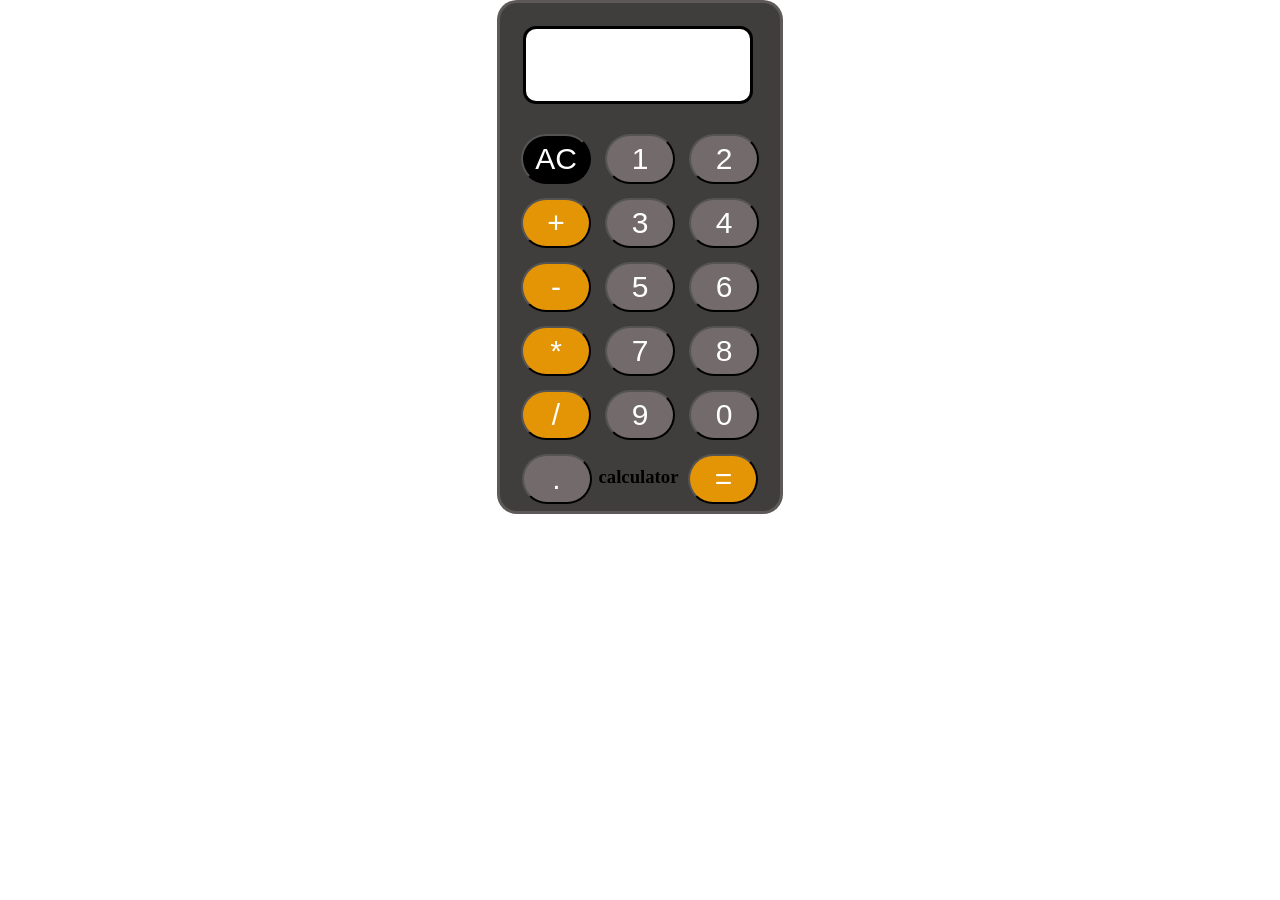
==== index.html @ 71d54a1d "first commit" ====
<!DOCTYPE html>
<html lang="en">
<head>
    <title>CALCULATOR</title>
    <style>
        #cal-body{
    border:solid rgba(126, 120, 120, 0.477);
    border-radius: 20px;
    width:280px;
    background-color: rgb(64, 61, 61);
    
}
#cal-disp{
    border: solid black;
    width: 220px;
    margin: 23px;
    height: 70px;
    font-size: 25px;
    border-radius: 13px;
    font:bold;
}
.cal-but{
    display:flex;
    justify-content: center;
    flex-wrap: wrap;
}
.but{
    border-radius: 30px;
    width: 70px;
    height: 50px;
    margin: 7px;
    font-size: 30px;
    background-color: rgba(141, 131, 131, 0.666);
    font:bold;
    color: white;
}
body{
    margin:0;
    display: flex;
    justify-content: center;
    align-items: center;
}
    </style>
</head>
<body>
    <div id="cal-body">
        <input type="text" id="cal-disp">
        <div class="cal-but">
            <button class="but" style="background-color: black;" onclick="
                val='';
                document.querySelector('#cal-disp').value = val;
            ">AC</button>
            <button class="but" onclick="
                val += '1';
                document.querySelector('#cal-disp').value = val;
            ">1</button>
            <button class="but" onclick="
                val+='2';
                document.querySelector('#cal-disp').value = val;
            ">2</button>
            <button class="but" style="background-color:rgb(227, 149, 5);" onclick="
                val+='+';
                document.querySelector('#cal-disp').value = val;
            ">+</button>
            <button class="but" onclick="
                val+='3';
                document.querySelector('#cal-disp').value = val;
            ">3</button>
            <button class="but" onclick="
                val+='4';
                document.querySelector('#cal-disp').value = val;
            ">4</button>
            <button class="but"style="background-color:rgb(227, 149, 5);" onclick="
                val+='-';
                document.querySelector('#cal-disp').value = val;
            ">-</button>
            <button class="but" onclick="
                val+='5';
                document.querySelector('#cal-disp').value = val;
            ">5</button>
            <button class="but" onclick="
                val+='6';
                document.querySelector('#cal-disp').value = val;
            ">6</button>
            <button class="but"style="background-color:rgb(227, 149, 5);" onclick="
                val+='*';
                document.querySelector('#cal-disp').value = val;
            ">*</button>
            <button class="but" onclick="
                val+='7';
                document.querySelector('#cal-disp').value = val;
            ">7</button>
            <button class="but" onclick="
                val+='8';
                document.querySelector('#cal-disp').value = val;
            ">8</button>
            <button class="but"style="background-color:rgb(227, 149, 5);" onclick="
                val+='/';
                document.querySelector('#cal-disp').value = val;
            ">/</button>
            <button class="but" onclick="
                val+='9';
                document.querySelector('#cal-disp').value = val;
            ">9</button>
            <button class="but" onclick="
                val+='0';
                document.querySelector('#cal-disp').value = val;
            ">0</button>
            <button class="but" onclick="
                val+='.';
                document.querySelector('#cal-disp').value = val;
            ">.</button>
            <h3>calculator</h6>
            <button class="but" style="background-color:rgb(227, 149, 5) ;margin-left: 10px;"onclick="
                val = eval(val);
                document.querySelector('#cal-disp').value = val;
            ">=</button>
           
        </div>
    </div>
    <script>
        let val='';
document.querySelector('#cal-disp').value = val;
    </script>
</body>
</html>
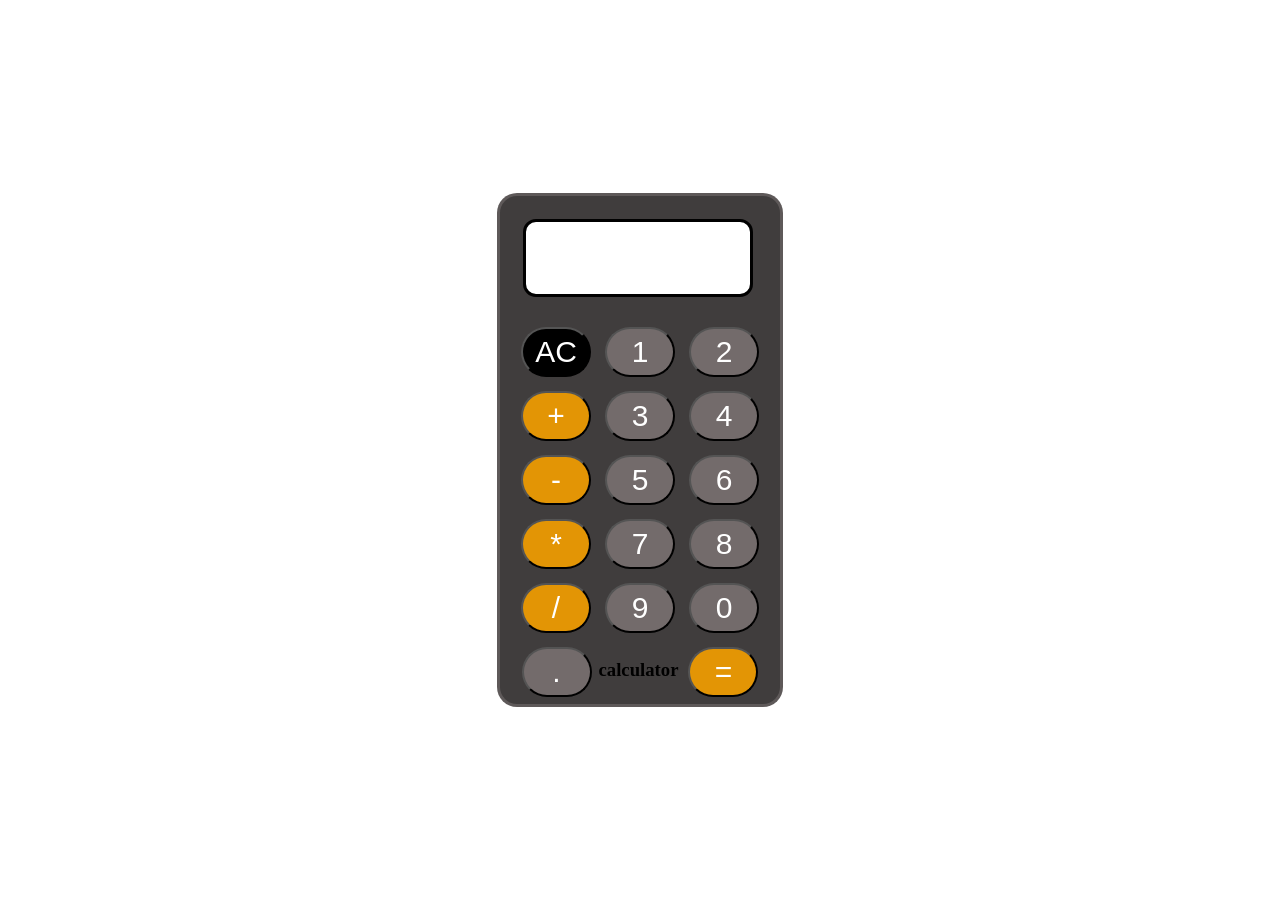
==== commit 2b5208e1: "Update index.html" ====
--- a/index.html
+++ b/index.html
@@ -39,6 +39,7 @@
     display: flex;
     justify-content: center;
     align-items: center;
+    height:100vh;
 }
     </style>
 </head>
@@ -123,4 +124,4 @@
 document.querySelector('#cal-disp').value = val;
     </script>
 </body>
-</html>+</html>
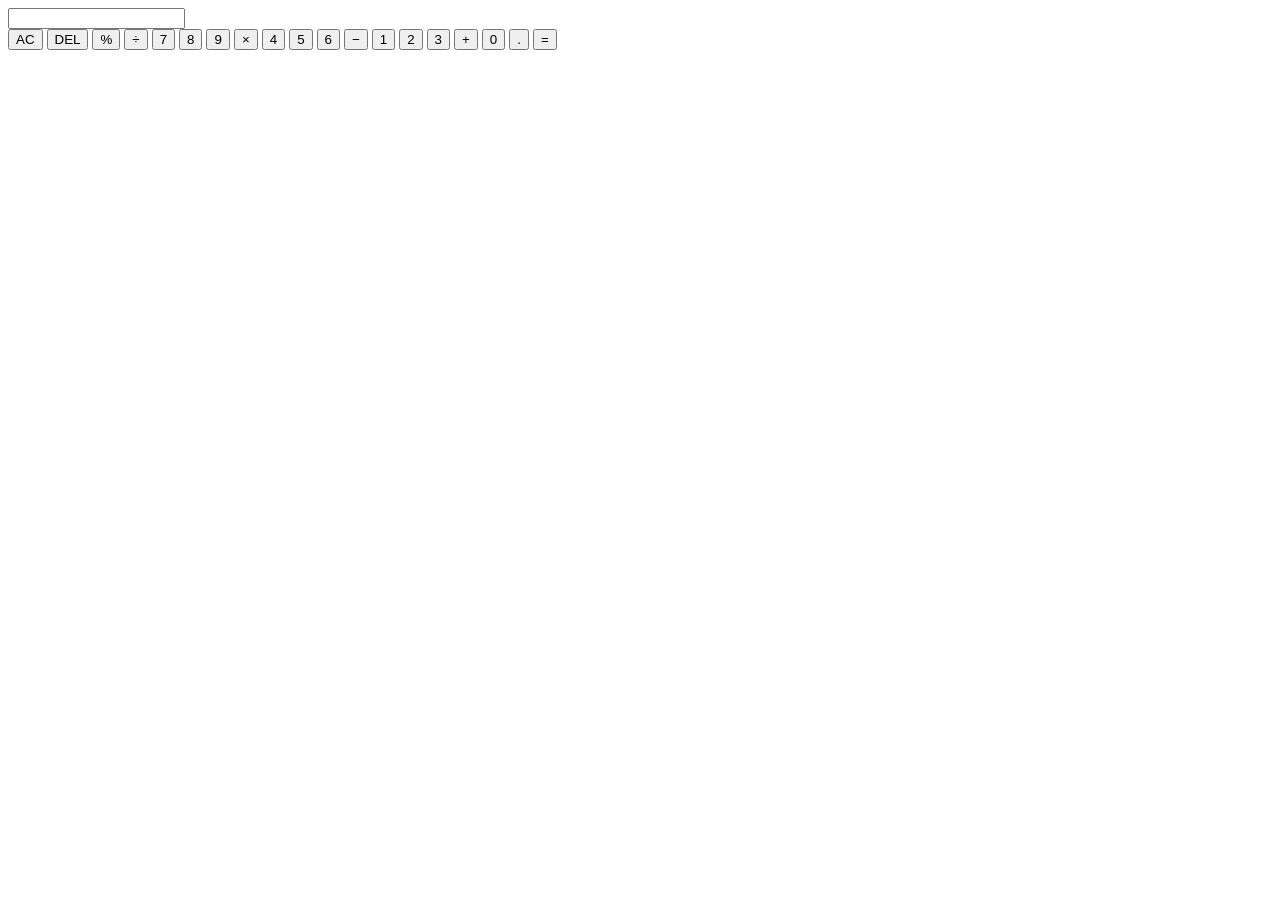
==== commit c085152f: "Update index.html" ====
--- a/index.html
+++ b/index.html
@@ -1,127 +1,56 @@
 <!DOCTYPE html>
 <html lang="en">
 <head>
-    <title>CALCULATOR</title>
-    <style>
-        #cal-body{
-    border:solid rgba(126, 120, 120, 0.477);
-    border-radius: 20px;
-    width:280px;
-    background-color: rgb(64, 61, 61);
-    
-}
-#cal-disp{
-    border: solid black;
-    width: 220px;
-    margin: 23px;
-    height: 70px;
-    font-size: 25px;
-    border-radius: 13px;
-    font:bold;
-}
-.cal-but{
-    display:flex;
-    justify-content: center;
-    flex-wrap: wrap;
-}
-.but{
-    border-radius: 30px;
-    width: 70px;
-    height: 50px;
-    margin: 7px;
-    font-size: 30px;
-    background-color: rgba(141, 131, 131, 0.666);
-    font:bold;
-    color: white;
-}
-body{
-    margin:0;
-    display: flex;
-    justify-content: center;
-    align-items: center;
-    height:100vh;
-}
-    </style>
+    <meta charset="UTF-8" />
+    <meta name="viewport" content="width=device-width, initial-scale=1.0"/>
+    <title>Animated Calculator</title>
+
+    <link rel="stylesheet" href="style.css">
 </head>
 <body>
-    <div id="cal-body">
-        <input type="text" id="cal-disp">
-        <div class="cal-but">
-            <button class="but" style="background-color: black;" onclick="
-                val='';
-                document.querySelector('#cal-disp').value = val;
-            ">AC</button>
-            <button class="but" onclick="
-                val += '1';
-                document.querySelector('#cal-disp').value = val;
-            ">1</button>
-            <button class="but" onclick="
-                val+='2';
-                document.querySelector('#cal-disp').value = val;
-            ">2</button>
-            <button class="but" style="background-color:rgb(227, 149, 5);" onclick="
-                val+='+';
-                document.querySelector('#cal-disp').value = val;
-            ">+</button>
-            <button class="but" onclick="
-                val+='3';
-                document.querySelector('#cal-disp').value = val;
-            ">3</button>
-            <button class="but" onclick="
-                val+='4';
-                document.querySelector('#cal-disp').value = val;
-            ">4</button>
-            <button class="but"style="background-color:rgb(227, 149, 5);" onclick="
-                val+='-';
-                document.querySelector('#cal-disp').value = val;
-            ">-</button>
-            <button class="but" onclick="
-                val+='5';
-                document.querySelector('#cal-disp').value = val;
-            ">5</button>
-            <button class="but" onclick="
-                val+='6';
-                document.querySelector('#cal-disp').value = val;
-            ">6</button>
-            <button class="but"style="background-color:rgb(227, 149, 5);" onclick="
-                val+='*';
-                document.querySelector('#cal-disp').value = val;
-            ">*</button>
-            <button class="but" onclick="
-                val+='7';
-                document.querySelector('#cal-disp').value = val;
-            ">7</button>
-            <button class="but" onclick="
-                val+='8';
-                document.querySelector('#cal-disp').value = val;
-            ">8</button>
-            <button class="but"style="background-color:rgb(227, 149, 5);" onclick="
-                val+='/';
-                document.querySelector('#cal-disp').value = val;
-            ">/</button>
-            <button class="but" onclick="
-                val+='9';
-                document.querySelector('#cal-disp').value = val;
-            ">9</button>
-            <button class="but" onclick="
-                val+='0';
-                document.querySelector('#cal-disp').value = val;
-            ">0</button>
-            <button class="but" onclick="
-                val+='.';
-                document.querySelector('#cal-disp').value = val;
-            ">.</button>
-            <h3>calculator</h6>
-            <button class="but" style="background-color:rgb(227, 149, 5) ;margin-left: 10px;"onclick="
-                val = eval(val);
-                document.querySelector('#cal-disp').value = val;
-            ">=</button>
-           
+
+    <div class="bg-animation"></div>
+
+    <div class="calculator">
+
+        <div class="top-bar">
+            <span></span>
+            <span></span>
+            <span></span>
         </div>
+
+        <input type="text" id="display" readonly>
+
+        <div class="buttons">
+
+            <button class="btn special" onclick="clearDisplay()">AC</button>
+            <button class="btn special" onclick="deleteLast()">DEL</button>
+            <button class="btn operator" onclick="appendValue('%')">%</button>
+            <button class="btn operator" onclick="appendValue('/')">÷</button>
+
+            <button class="btn" onclick="appendValue('7')">7</button>
+            <button class="btn" onclick="appendValue('8')">8</button>
+            <button class="btn" onclick="appendValue('9')">9</button>
+            <button class="btn operator" onclick="appendValue('*')">×</button>
+
+            <button class="btn" onclick="appendValue('4')">4</button>
+            <button class="btn" onclick="appendValue('5')">5</button>
+            <button class="btn" onclick="appendValue('6')">6</button>
+            <button class="btn operator" onclick="appendValue('-')">−</button>
+
+            <button class="btn" onclick="appendValue('1')">1</button>
+            <button class="btn" onclick="appendValue('2')">2</button>
+            <button class="btn" onclick="appendValue('3')">3</button>
+            <button class="btn operator" onclick="appendValue('+')">+</button>
+
+            <button class="btn zero" onclick="appendValue('0')">0</button>
+            <button class="btn" onclick="appendValue('.')">.</button>
+            <button class="btn equal" onclick="calculate()">=</button>
+
+        </div>
+
     </div>
-    <script>
-        let val='';
-document.querySelector('#cal-disp').value = val;
-    </script>
+
+    <script src="script.js"></script>
 </body>
 </html>
